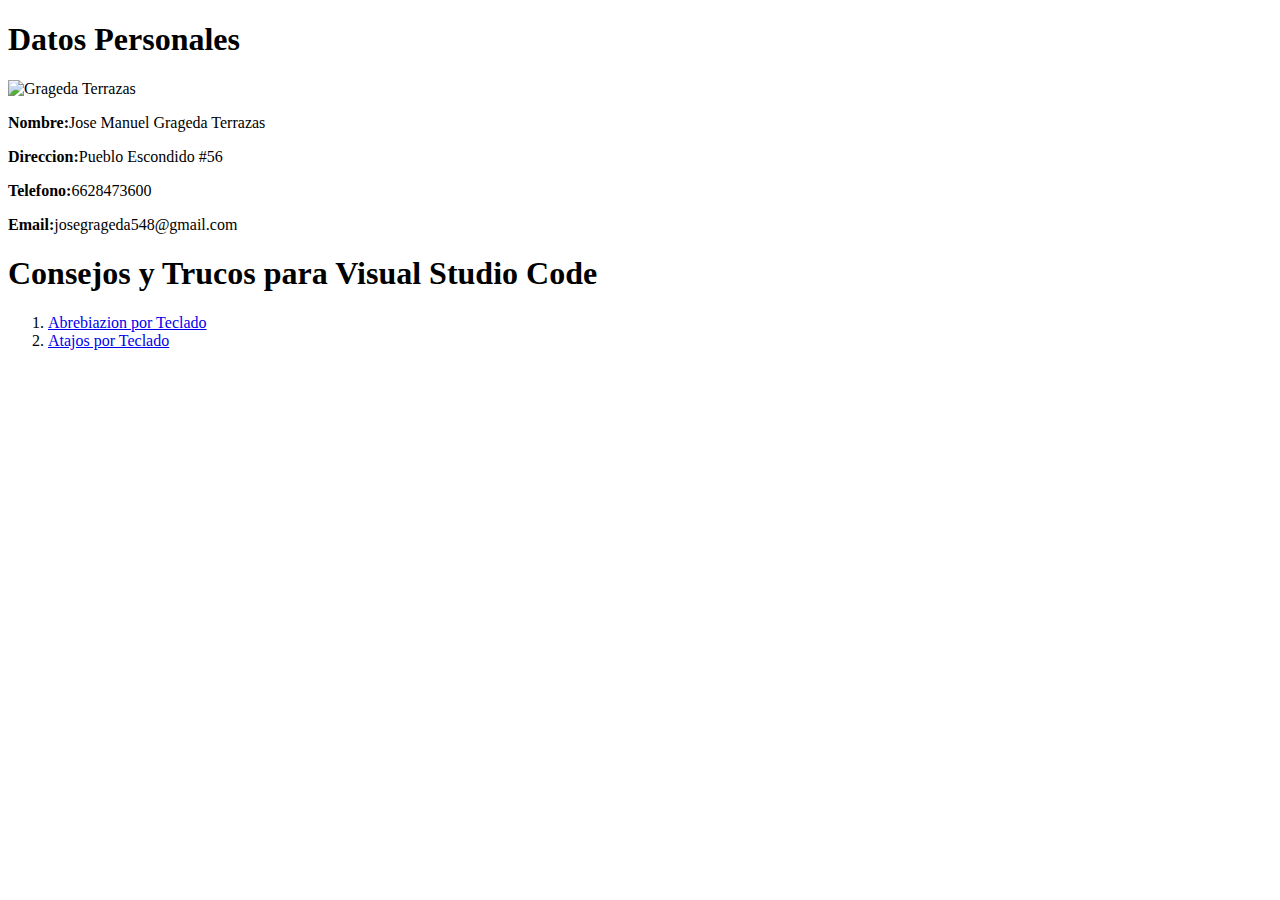
==== index.html @ 1e297688 "Add files via upload" ====
<!DOCTYPE html>
<html lang="en">
<head>
<meta charset="UTF-8">
    <meta name="viewport" content="width=device-width, initial-scale=1.0">
    <title>Curriculum Jose Grageda</title>
</head>
<body>
<h1>Datos Personales</h1>
<img src="img/GragedaTerrazas.jpg" alt="Grageda Terrazas">
<p><strong>Nombre:</strong>Jose Manuel Grageda Terrazas</p>
<p><strong>Direccion:</strong>Pueblo Escondido #56</p>
<p><strong>Telefono:</strong>6628473600</p>
<p><strong>Email:</strong>josegrageda548@gmail.com</p>
<div>
<h1>Consejos y Trucos para Visual Studio Code</h1>
<ol>
<li><a href="Abrebiazion_por_Teclado.html" target="_blank">Abrebiazion por Teclado</a></li>
<li><a href="Atajos_por_Teclado.html" target="_blank">Atajos por Teclado</a></li>
</ol>
</div>
</body>
</html>
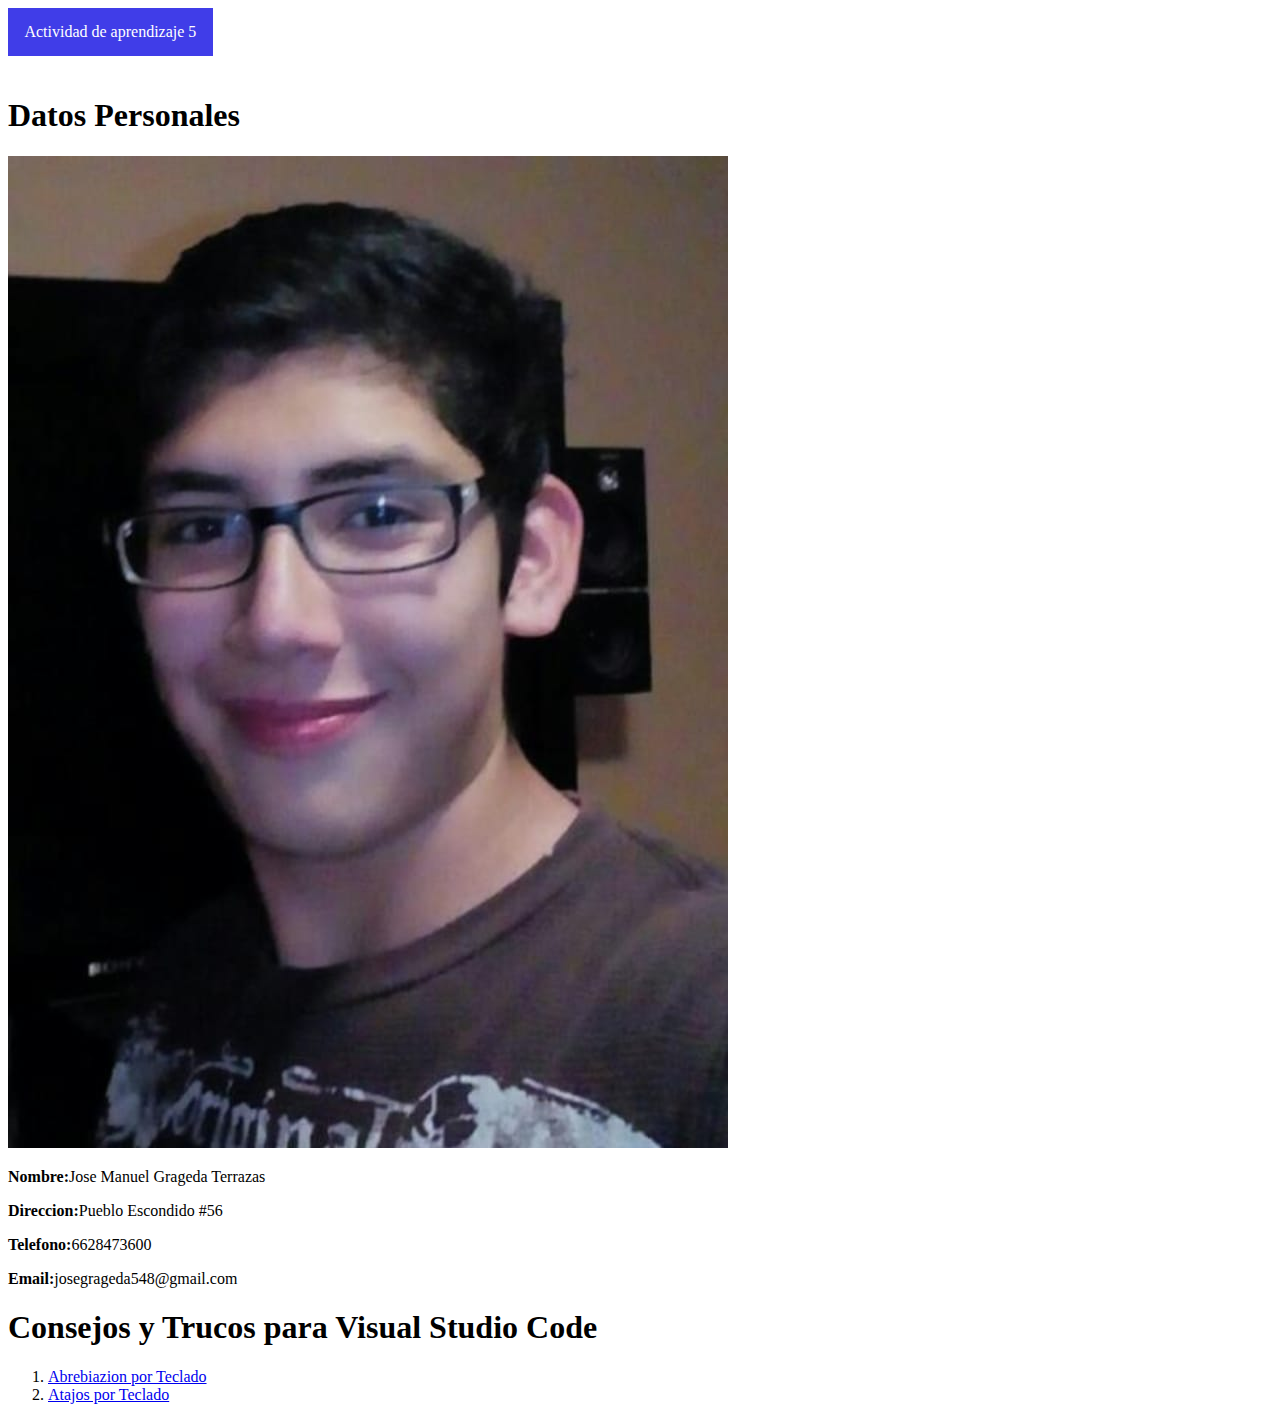
==== commit 6accccf4: "Update index.html" ====
--- a/index.html
+++ b/index.html
@@ -3,9 +3,13 @@
 <head>
 <meta charset="UTF-8">
     <meta name="viewport" content="width=device-width, initial-scale=1.0">
+    <link rel="stylesheet" href="css/estilos.css">
     <title>Curriculum Jose Grageda</title>
 </head>
 <body>
+    <nav class="menu">
+    <a href="actividad2.html" class="categoria-menu" category="salir">Actividad de aprendizaje 5</a>
+    </nav>
 <h1>Datos Personales</h1>
 <img src="img/GragedaTerrazas.jpg" alt="Grageda Terrazas">
 <p><strong>Nombre:</strong>Jose Manuel Grageda Terrazas</p>
@@ -20,4 +24,4 @@
 </ol>
 </div>
 </body>
-</html>+</html>
--- a/css/estilos.css
+++ b/css/estilos.css
@@ -0,0 +1,16 @@
+.menu {
+  display: flex;
+  flex-direction: column;
+  width: 18%;
+}
+.menu .categoria-menu {
+  display: block;
+  width: 90%;
+  padding: 15px 0;
+  margin-bottom: 20px;
+  background: #403de8;
+
+  text-align: center;
+  text-decoration: none;
+  color: #fff;
+}
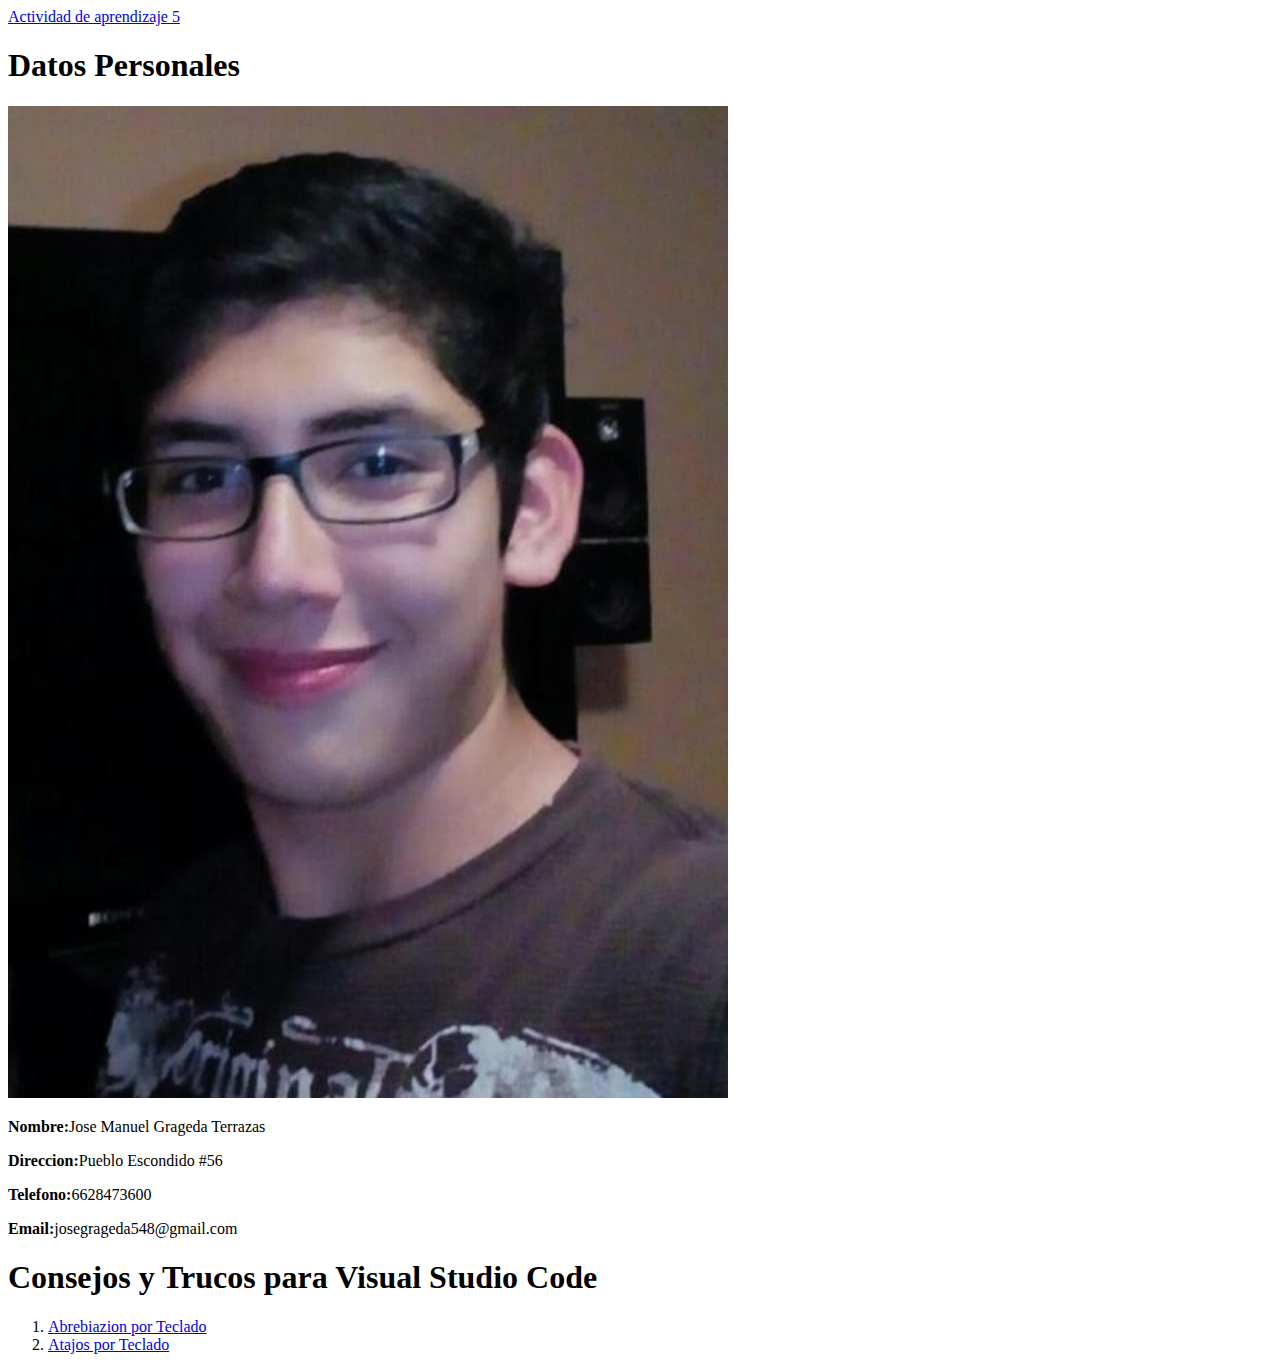
==== commit 58dac354: "Update index.html" ====
--- a/index.html
+++ b/index.html
@@ -3,12 +3,13 @@
 <head>
 <meta charset="UTF-8">
     <meta name="viewport" content="width=device-width, initial-scale=1.0">
-    <link rel="stylesheet" href="css/estilos.css">
+<link rel="stylesheet" href="css/estilos.css">
+    
     <title>Curriculum Jose Grageda</title>
 </head>
 <body>
     <nav class="menu">
-    <a href="actividad2.html" class="categoria-menu" category="salir">Actividad de aprendizaje 5</a>
+    <a href="actividad2.html" class="categoria-menu1 btn1" category="salir">Actividad de aprendizaje 5</a>
     </nav>
 <h1>Datos Personales</h1>
 <img src="img/GragedaTerrazas.jpg" alt="Grageda Terrazas">
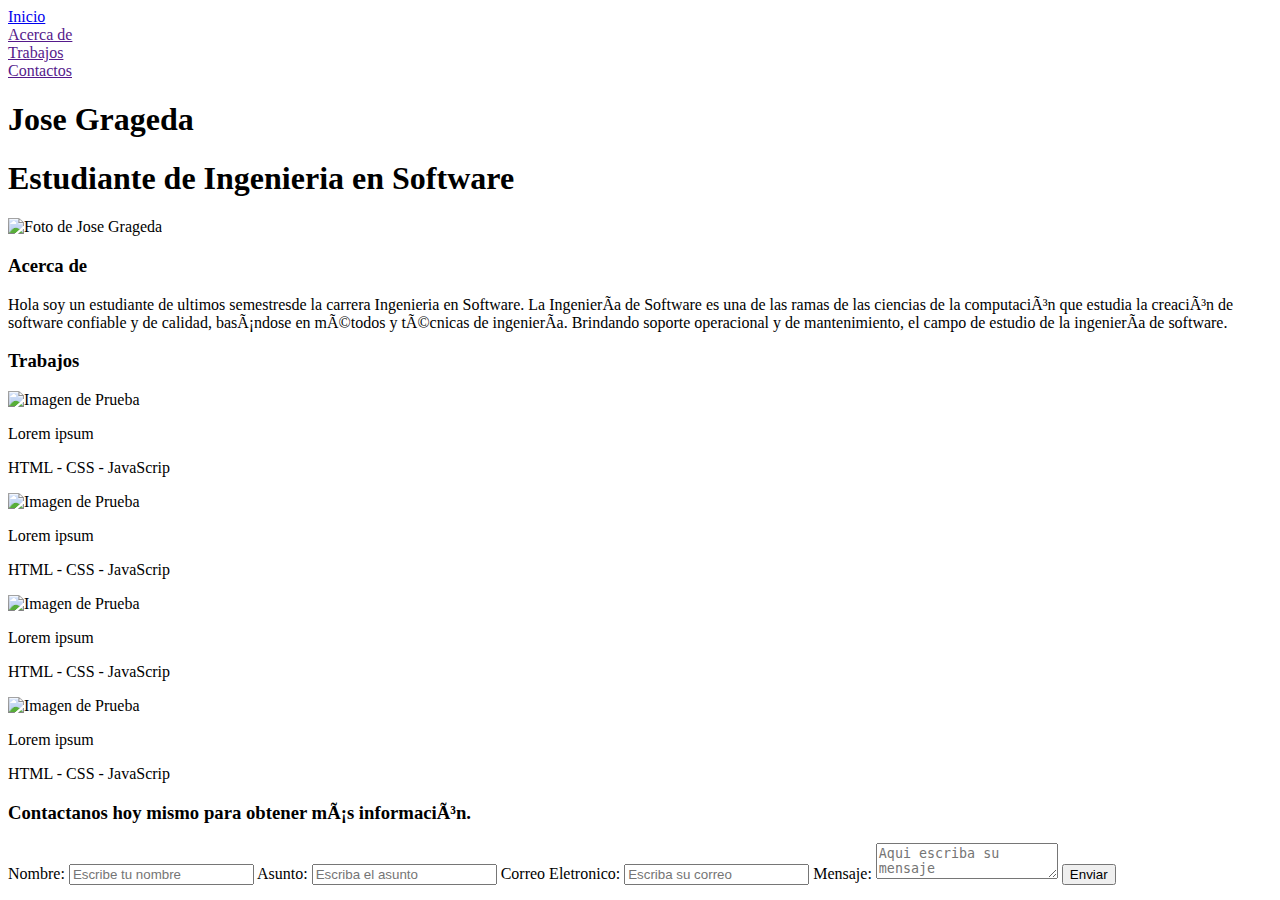
==== commit cf737921: "Update index.html" ====
--- a/index.html
+++ b/index.html
@@ -1,28 +1,154 @@
 <!DOCTYPE html>
 <html lang="en">
+
 <head>
-<meta charset="UTF-8">
+    <meta charset="UFT-8">
     <meta name="viewport" content="width=device-width, initial-scale=1.0">
-<link rel="stylesheet" href="css/estilos.css">
-    
-    <title>Curriculum Jose Grageda</title>
+    <link rel="preconnect" href="https://fonts.googleapis.com">
+    <link rel="preconnect" href="https://fonts.gstatic.com" crossorigin>
+    <link href="https://fonts.googleapis.com/css2?family=Roboto:ital,wght@0,300;0,400;0,500;1,700&display=swap"
+        rel="stylesheet">
+    <link rel="stylesheet" href="css/estilos.css">
+    <link rel="stylesheet" href="css/font-awesome.css">
+    <link rel="stylesheet" href="css/font-awesome.min.css">
+    <link rel="stylesheet" href="css/main.css">
+    <link rel="stylesheet" href="css/font.css">
+    <link rel="stylesheet" href="fonts">
+    <TItle>Portafolio Grageda Terrzas Jose</TItle>
 </head>
+
 <body>
-    <nav class="menu">
-    <a href="actividad2.html" class="categoria-menu1 btn1" category="salir">Actividad de aprendizaje 5</a>
-    </nav>
-<h1>Datos Personales</h1>
-<img src="img/GragedaTerrazas.jpg" alt="Grageda Terrazas">
-<p><strong>Nombre:</strong>Jose Manuel Grageda Terrazas</p>
-<p><strong>Direccion:</strong>Pueblo Escondido #56</p>
-<p><strong>Telefono:</strong>6628473600</p>
-<p><strong>Email:</strong>josegrageda548@gmail.com</p>
-<div>
-<h1>Consejos y Trucos para Visual Studio Code</h1>
-<ol>
-<li><a href="Abrebiazion_por_Teclado.html" target="_blank">Abrebiazion por Teclado</a></li>
-<li><a href="Atajos_por_Teclado.html" target="_blank">Atajos por Teclado</a></li>
-</ol>
-</div>
+    <header>
+        <div class="contenedor">
+            <!--Menu-->
+            <nav class="menu">
+                <a href="actividad2.html" button class="categoria-menu1 btn5">Inicio</></button>
+                    <a href="" class="categoria-menu1 btn1">Acerca de</a>
+                    <a href="" class="categoria-menu1 btn2">Trabajos</a>
+                    <a href="" class="categoria-menu1 btn3">Contactos</a>
+            </nav>
+            <div class="Contenedor-texto">
+                <div class="texto">
+                    <h1 class="Nombre">Jose Grageda</h1>
+                    <h1 class="Profecion">Estudiante de Ingenieria en Software</h1>
+                </div>
+            </div>
+        </div>
+    </header>
+    <!--Contenido Principal del Portafolio. acerca de y trabajos-->
+    <section class="main">
+        <section class="acerca-de">
+            <div class="contenedor">
+                <div class="foto">
+                    <img src="img/perfil/GragedaTerrazas.jpg" alt="Foto de Jose Grageda">
+                </div>
+                <div class="texto">
+                    <h3 class="titulo">Acerca de</h3>
+                    <p>Hola <span class="bold">soy un estudiante de ultimos semestres</span>de la carrera Ingenieria en
+                        Software.
+                        La Ingeniería de Software es una de las ramas de las ciencias de la
+                        computación que estudia la creación de software confiable y de calidad,
+                        basándose en métodos y técnicas de ingeniería. Brindando soporte operacional y
+                        de mantenimiento, el campo de estudio de la ingeniería de software.
+                    </p>
+                </div>
+            </div>
+        </section>
+
+
+        <section class="trabajos">
+            <div class="contenedor">
+                <h3 class="titulo">Trabajos</h3>
+                <div class="contenedor-trabajos">
+                    <div class="trabajo">
+                        <div class="thumb">
+                            <img src="img/trabajos/imagen-de-prueba.jpg" alt="Imagen de Prueba">
+                        </div>
+                        <div class="descripcion">
+                            <p class="nombre">Lorem ipsum</p>
+                            <p class="categoria">HTML - CSS - JavaScrip</p>
+                        </div>
+                    </div>
+                    <div class="trabajo">
+                        <div class="thumb">
+                            <img src="img/trabajos/imagen-de-prueba.jpg" alt="Imagen de Prueba">
+                        </div>
+                        <div class="descripcion">
+                            <p class="nombre">Lorem ipsum</p>
+                            <p class="categoria">HTML - CSS - JavaScrip</p>
+                        </div>
+                    </div>
+                    <div class="trabajo">
+                        <div class="thumb">
+                            <img src="img/trabajos/imagen-de-prueba.jpg" alt="Imagen de Prueba">
+                        </div>
+                        <div class="descripcion">
+                            <p class="nombre">Lorem ipsum</p>
+                            <p class="categoria">HTML - CSS - JavaScrip</p>
+                        </div>
+                    </div>
+                    <div class="trabajo">
+                        <div class="thumb">
+                            <img src="img/trabajos/imagen-de-prueba.jpg" alt="Imagen de Prueba">
+                        </div>
+                        <div class="descripcion">
+                            <p class="nombre">Lorem ipsum</p>
+                            <p class="categoria">HTML - CSS - JavaScrip</p>
+                        </div>
+                    </div>
+                </div>
+            </div>
+        </section>
+    </section>
+    <footer>
+        <section class="contacto">
+            <div class="contenedor">
+                <h3 class="titulo">C<span>ontactanos hoy mismo para obtener más
+                        información.</span></h3>
+                <form action="" class="formulario">
+                    <label for="Nombre" class="form-label">Nombre:</label>
+                    <input type="text" id="nombre" name="name" class="form-input" placeholder="Escribe tu nombre"
+                        required>
+
+                    <label for="Asunto" class="form-label">Asunto:</label>
+                    <input type="text" id="Asunto" name="asunto" class="form-input" placeholder="Escriba el asunto"
+                        required>
+
+                    <label for="Correo" class="form-label">Correo Eletronico:</label>
+                    <input type="email" id="Correo" name="mail" class="form-input" placeholder="Escriba su correo"
+                        required>
+
+                    <label for="mensaje" class="form-label">Mensaje:</label>
+                    <textarea id="mensaje" name="men" class="form-textarea" placeholder="Aqui escriba su mensaje"
+                        required></textarea>
+                    <input type="submit" value="Enviar" class="boton">
+                </form>
+            </div>
+        </section>
+        <section class="redes-sociales">
+            <div class="redes">
+                <a href="" class="twitter"><i class="fa fa-twitter"></i></a>
+                <a href="" class="facebook"><i class="fa fa-facebook"></i></a>
+                <a href="" class="youtube"><i class="fa fa-youtube-play"></i></a>
+                <a href="" class="instagram"><i class="fa fa-instagram"></i></a>
+
+            </div>
+
+        </section>
+    </footer>
+    <!--Pie de pagina del portafolio. seccion "contacto" y redes sociales-->
+
+
+
+
 </body>
+
+<body>
+    <div class="social-bar">
+        <a href="https://www.facebook.com/josemanuel.gragedaterrazas/" class="icon icon-facebook" target="_blank"></a>
+        <a href="" class="icon icon-twitter" target="_blank"></a>
+        <a href="https://www.instagram.com/manuel_grageda/" class="icon icon-instagram" target="_blank"></a>
+    </div>
+</body>
+
 </html>
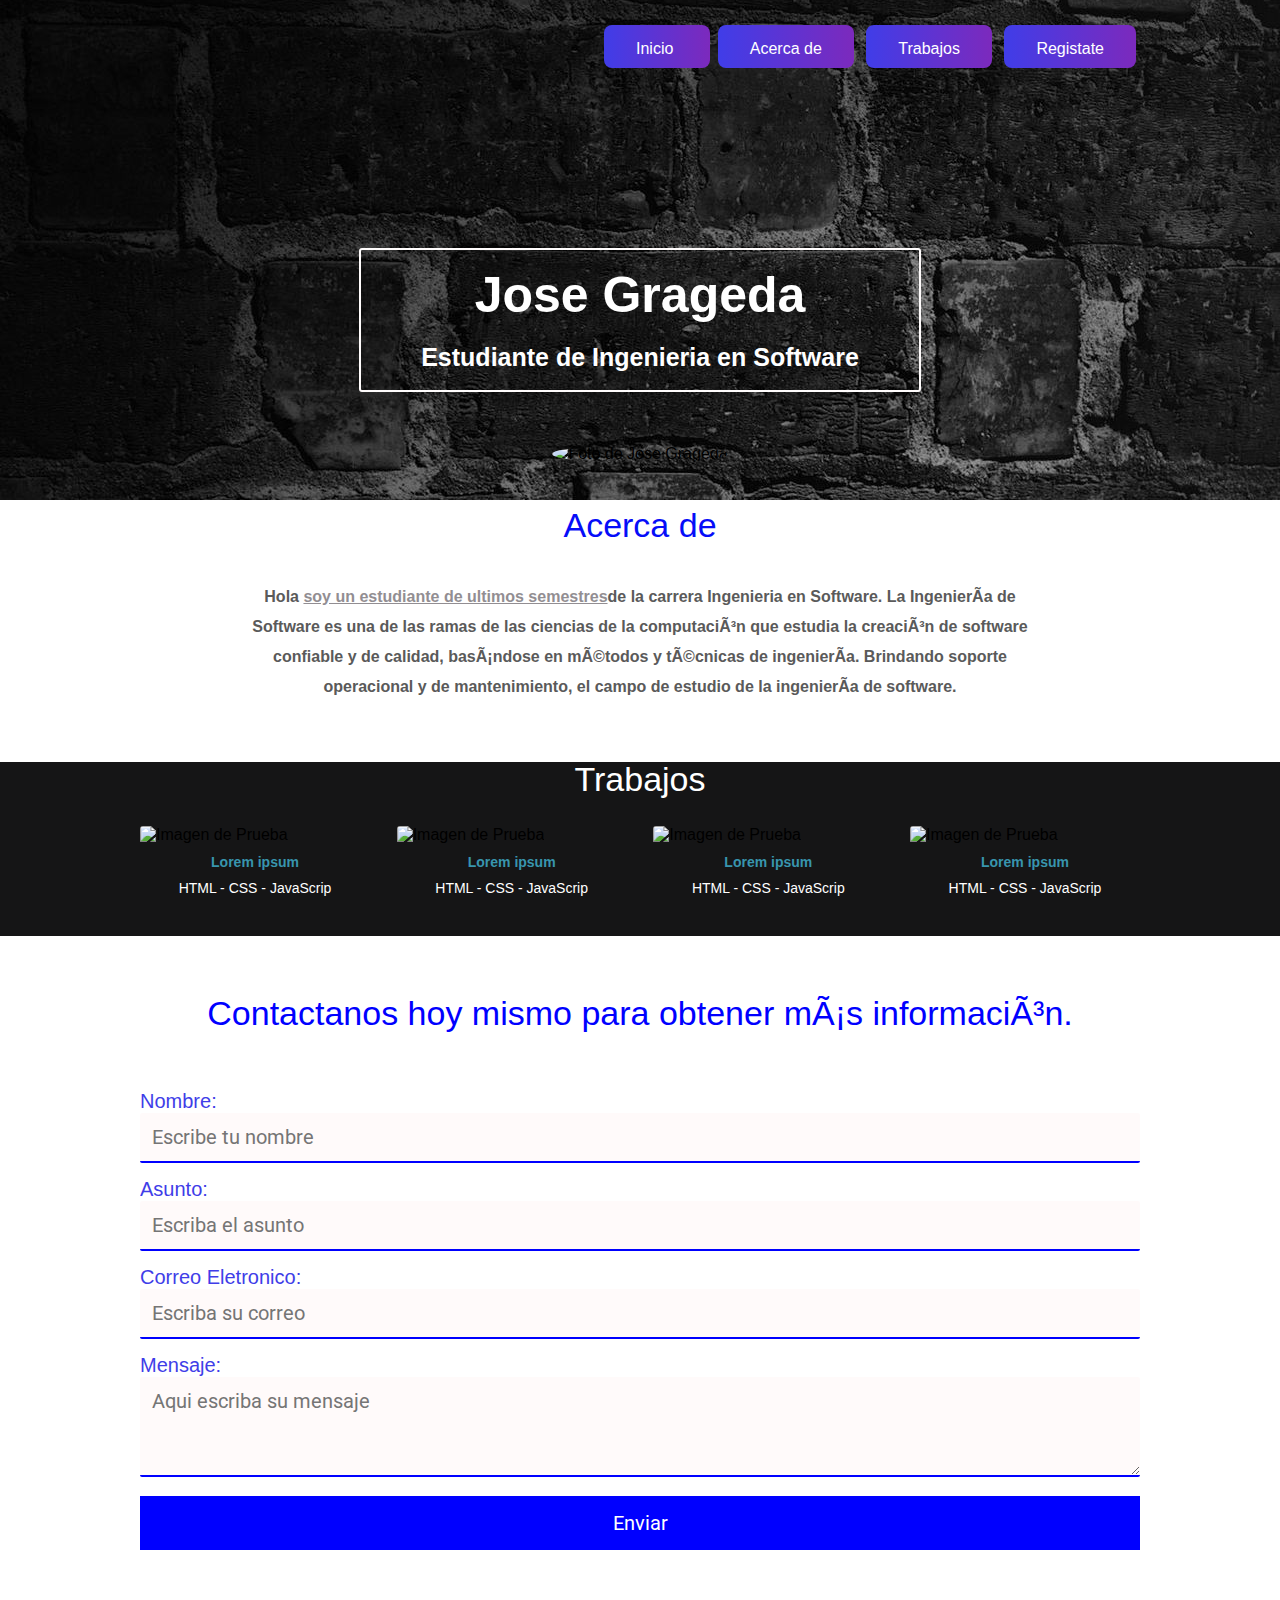
==== commit e46f9fa4: "Update index.html" ====
--- a/index.html
+++ b/index.html
@@ -25,7 +25,7 @@
                 <a href="actividad2.html" button class="categoria-menu1 btn5">Inicio</></button>
                     <a href="" class="categoria-menu1 btn1">Acerca de</a>
                     <a href="" class="categoria-menu1 btn2">Trabajos</a>
-                    <a href="" class="categoria-menu1 btn3">Contactos</a>
+                    <a href="" class="categoria-menu1 btn3">Registate</a>
             </nav>
             <div class="Contenedor-texto">
                 <div class="texto">
--- a/css/estilos.css
+++ b/css/estilos.css
@@ -1,16 +1,304 @@
-.menu {
+* {
+  -webkit-box-sizing: border-box;
+  -moz-box-sizing: border-box;
+  box-sizing: border-box;
+  margin: 0;
+  padding: 0;
+}
+/*----Estilo al body de nuestro sitio web---*/
+body {
+  background: #ffff;
+  font-family: "Open Sans", sans-serif;
+  font-size: 16px;
+}
+/*----Estilo al header de nuestro sitio web---*/
+.contenedor {
+  width: 90%;
+  max-width: 1000px;
+  background: transparent;
+  margin: auto;
+  overflow: hidden;
+}
+/*----Estilo al header de nuestro sitio web---*/
+header {
+  background: url("../img/wall_brick_texture_shadow_black_and_white_44987_1680x1050.jpg");
+  background-repeat: no-repeat;
+  background-position: center;
+  max-height: 500px;
+}
+header .menu {
+  margin: 40px 0;
+  text-align: right;
+}
+header .menu a {
+  color: #ffff;
+  padding-bottom: 9px;
+  text-decoration: none;
+  border-bottom: 2px solid transparent;
+  font-size: 1em;
+}
+header .menu a:hover {
+  border-bottom: 2px solid #ffff;
+}
+header .Contenedor-texto {
   display: flex;
-  flex-direction: column;
-  width: 18%;
+  justify-content: center;
+  align-content: center;
+  margin: 190px 0;
+}
+header .Contenedor-texto .texto {
+  border: 2px solid rgb(255, 252, 252);
+  border-radius: 3px;
+  display: inline-block;
+  text-align: center;
+  padding: 20px 60px;
+}
+header .Contenedor-texto .texto .Nombre {
+  margin-bottom: 25px;
+  font-size: 50px;
+  line-height: 50px;
+  color: #ffffff;
+}
+header .Contenedor-texto .texto .Profecion {
+  font-size: 25px;
+  line-height: 25px;
+  color: #ffffff;
+}
+/*----Estilo al contenedor "acerca de" de nuestro sitio web---*/
+.main .contenedor {
+  overflow: visible;
+}
+.main .acerca-de {
+  text-align: center;
+}
+.main .acerca-de .foto {
+  margin-top: -60px;
+}
+.main .acerca-de .foto img {
+  vertical-align: top;
+  border-radius: 50%;
+  border: 5px solid rgba(0, 0, 0, 0.2);
+}
+.main .acerca-de .texto {
+  color: #5a5a5a;
+  font-weight: 600;
+  font-size: 1em;
+  line-height: 30px;
+  width: 80%;
+  margin: 40px auto 60px auto;
+}
+.main .acerca-de .texto .titulo {
+  font-size: 34px;
+  line-height: 34px;
+  margin-bottom: 40px;
+  font-weight: 300;
+  color: #060df8;
+}
+.main .acerca-de .texto .bold {
+  color: #928e92;
+  text-decoration: underline;
+}
+/*----Seccion de trabajos--*/
+.main .trabajos {
+  background: #151516;
+  padding: 60ox 0;
+}
+.main .trabajos .contenedor {
+  overflow: hidden;
+}
+.main .trabajos .titulo {
+  font-size: 34px;
+  line-height: 34px;
+  margin-bottom: 30px;
+  font-weight: 300;
+  color: #ffffff;
+  text-align: center;
+}
+.main .trabajos .contenedor-trabajos {
+  display: flex;
+  flex-direction: row;
+  flex-wrap: wrap;
+  justify-content: space-between;
+}
+.main .trabajos .contenedor-trabajos .trabajo {
+  width: 23%;
+  margin-bottom: 40px;
+}
+.main .trabajos .contenedor-trabajos .trabajo .thumb {
+  width: 100%;
+  margin-bottom: 10px;
+}
+.main .trabajos .contenedor-trabajos .trabajo .thumb img {
+  vertical-align: top;
+  width: 100%;
+  border-radius: 3px;
+}
+.main .trabajos .contenedor-trabajos .trabajo .descripcion {
+  text-align: center;
+  font-size: 14px;
+  color: #ffffff;
+}
+.main .trabajos .contenedor-trabajos .trabajo .descripcion .nombre {
+  font-weight: 700;
+  color: #3895ae;
+  margin-bottom: 10px;
+}
+/*----Footer--*/
+footer .contacto {
+  padding: 60px 0px;
+}
+footer .contacto .titulo {
+  font-size: 34px;
+  line-height: 34px;
+  margin-bottom: 60px;
+  font-weight: 300;
+  color: blue;
+  text-align: center;
+}
+footer .contacto .formulario .form-label {
+  display: flex;
+  flex-wrap: wrap;
+  justify-content: space-between;
+  font-size: 20px;
+  color: #403de8;
+}
+footer .contacto .formulario input[type="text"],
+footer .contacto .formulario input[type="email"] {
+  width: 100%;
+  margin-bottom: 15px;
+}
+footer .contacto .formulario textarea {
+  width: 100%;
+  height: 100px;
+  min-width: 100%;
+  margin-bottom: 15px;
+  min-height: 100px;
+  max-height: 300px;
+}
+footer .contacto .formulario .form-input,
+.form-textarea {
+  background: rgba(255, 247, 247, 0.6);
+  border: none;
+  outline: none;
+  border-bottom: 2px solid blue;
+  width: 100%;
+  padding: 12px;
+  border-radius: 2px;
+  font-size: 20px;
+  color: black;
+  font-family: -apple-system, BlinkMacSystemFont, "Segoe UI", Roboto, Oxygen,
+    Ubuntu, Cantarell, "Open Sans", "Helvetica Neue", sans-serif;
+}
+.contenedor .formulario .boton {
+  width: 100%;
+  font-family: -apple-system, BlinkMacSystemFont, "Segoe UI", Roboto, Oxygen,
+    Ubuntu, Cantarell, "Open Sans", "Helvetica Neue", sans-serif;
+  outline: none;
+  background: blue;
+  font-size: 20px;
+  border: none;
+  color: white;
+  padding: 15px 0;
+  cursor: pointer;
+}
+/*----redes Sociales--*/
+footer .redes-sociales {
+  background: #1e2b38;
+  padding: 60px 0;
+}
+footer .redes-sociales .redes {
+  display: flex;
+  justify-content: center;
+}
+footer .redes-sociales .redes a {
+  color: #fff;
+  text-align: center;
+  width: 100px;
+  font-size: 30px;
+  padding: 15px 0;
+  display: block;
+  margin: 0 20px;
+  border-radius: 3px;
+}
+footer .redes-sociales .redes .twitter:hover {
+  background: #1da1f2;
+}
+footer .redes-sociales .redes .facebook:hover {
+  background: #3b5998;
+}
+footer .redes-sociales .redes .youtube:hover {
+  background: #cd201f;
+}
+footer .redes-sociales .redes .instagram:hover {
+  background: #c13584;
+}
+/*----botones--*/
+header head .menu {
+  display: inline-flex;
+  flex-direction: row;
+  width: 50%;
+  align-content: center;
+  justify-content: center;
 }
 .menu .categoria-menu {
-  display: block;
+  display: inline-block;
   width: 90%;
-  padding: 15px 0;
-  margin-bottom: 20px;
-  background: #403de8;
-
+  padding: 15px 32px;
+  margin: 4px 4px;
   text-align: center;
   text-decoration: none;
   color: #fff;
 }
+.categoria-menu1 {
+  border: 3px rgba(100, 100, 100, 0.1);
+
+  padding: 15px 32px;
+  width: 90%;
+  text-align: center;
+  font-family: "poppins", sans-serif;
+  font-size: 16px;
+  border-radius: 8px;
+  cursor: pointer;
+  color: #fff;
+  background-size: 300%;
+  transition: 0.65%;
+  margin: 4px 4px;
+  text-decoration: none;
+}
+
+.btn {
+  border: 3px rgba(100, 100, 100, 0.1);
+  margin-bottom: 20px;
+  padding: 20px;
+  width: 300px;
+  font-family: "poppins", sans-serif;
+  font-size: 16px;
+  border-radius: 8px;
+  cursor: pointer;
+  color: #fff;
+  background-size: 300%;
+  transition: 0.65%;
+}
+.btn:hover {
+  background-position: right;
+}
+.categoria-menu1:hover {
+  background-position: right;
+}
+.btn1 {
+  background-image: linear-gradient(to left, #403de8, #9a20a7, #403de8);
+}
+.btn2 {
+  background-image: linear-gradient(to left, #403de8, #9a20a7, #403de8);
+}
+.btn3 {
+  background-image: linear-gradient(to left, #403de8, #9a20a7, #403de8);
+}
+.btn4 {
+  background-image: linear-gradient(to left, #403de8, #9a20a7, #403de8);
+}
+.btn5 {
+  background-image: linear-gradient(to left, #403de8, #9a20a7, #403de8);
+}
+
+
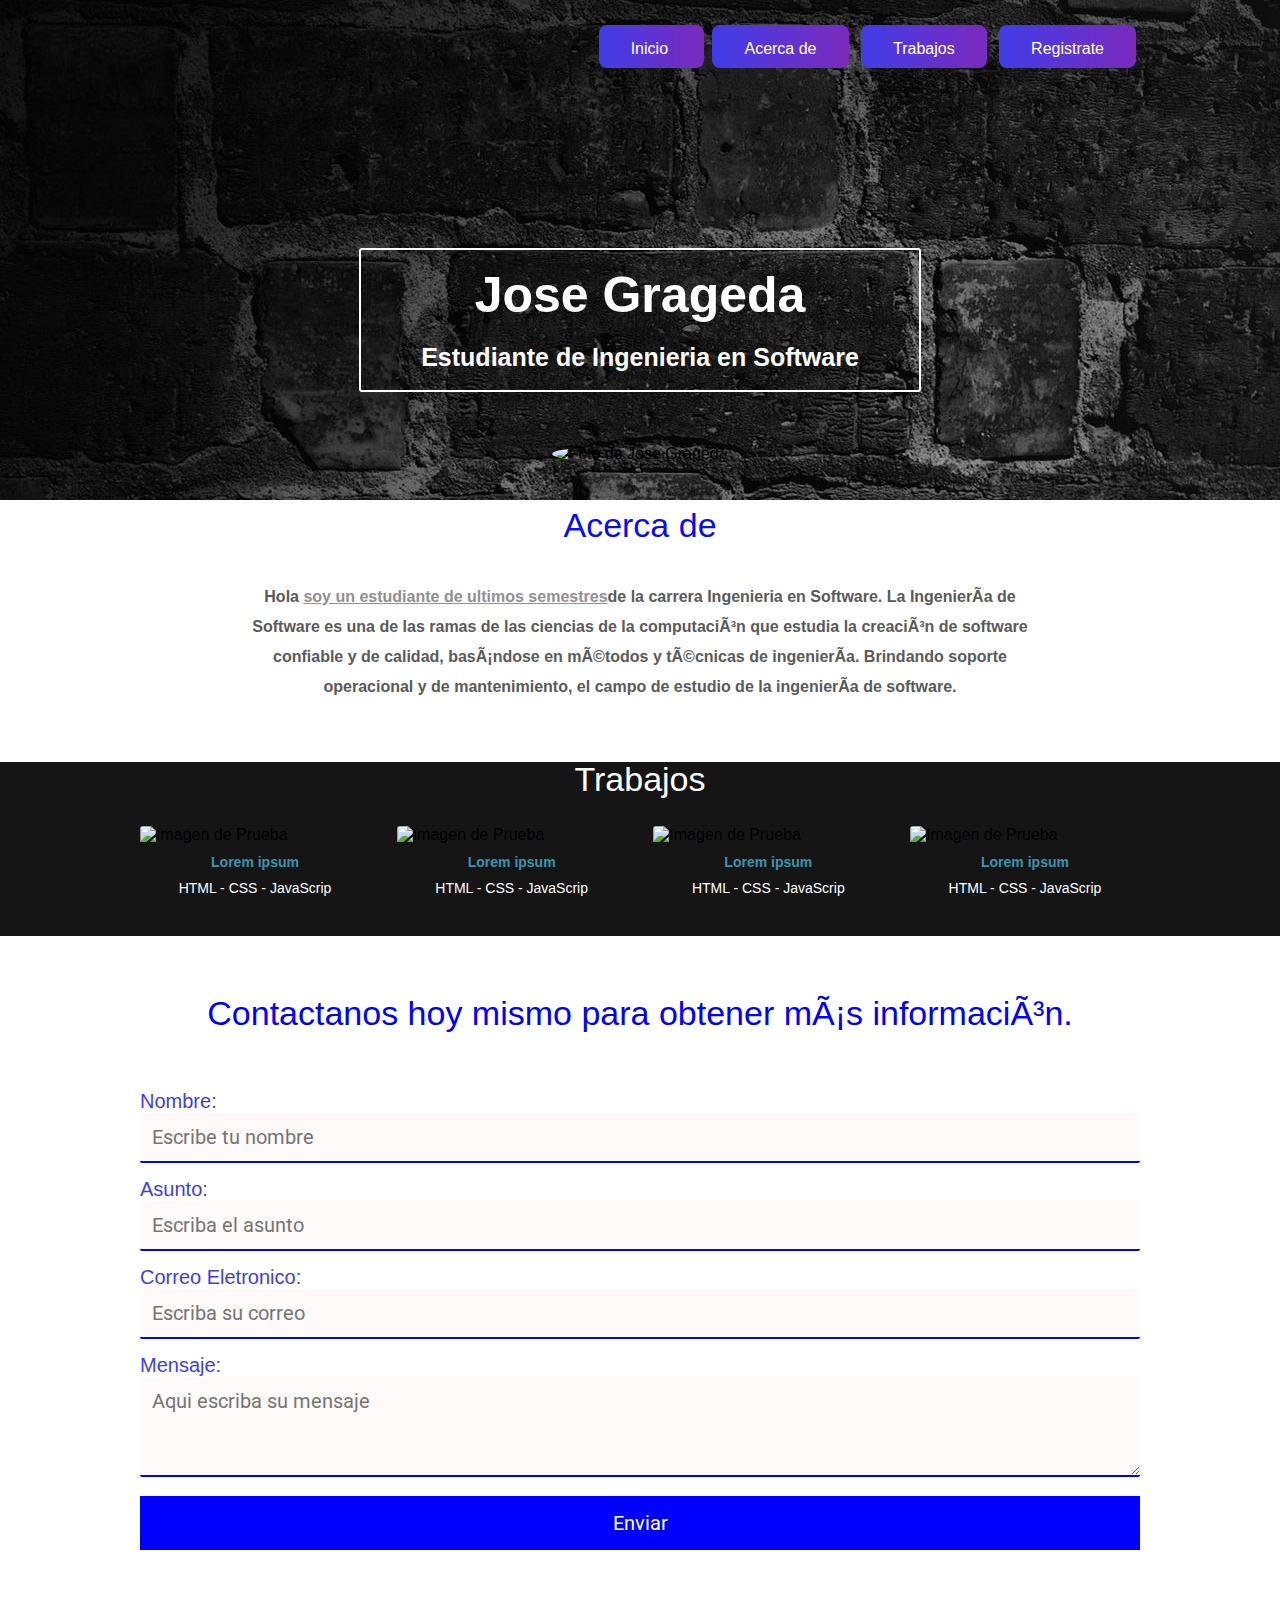
==== commit 8025deb1: "Update index.html" ====
--- a/index.html
+++ b/index.html
@@ -25,7 +25,7 @@
                 <a href="actividad2.html" button class="categoria-menu1 btn5">Inicio</></button>
                     <a href="" class="categoria-menu1 btn1">Acerca de</a>
                     <a href="" class="categoria-menu1 btn2">Trabajos</a>
-                    <a href="" class="categoria-menu1 btn3">Registate</a>
+                    <a href="act16.html" class="categoria-menu1 btn3">Registrate</a>
             </nav>
             <div class="Contenedor-texto">
                 <div class="texto">
